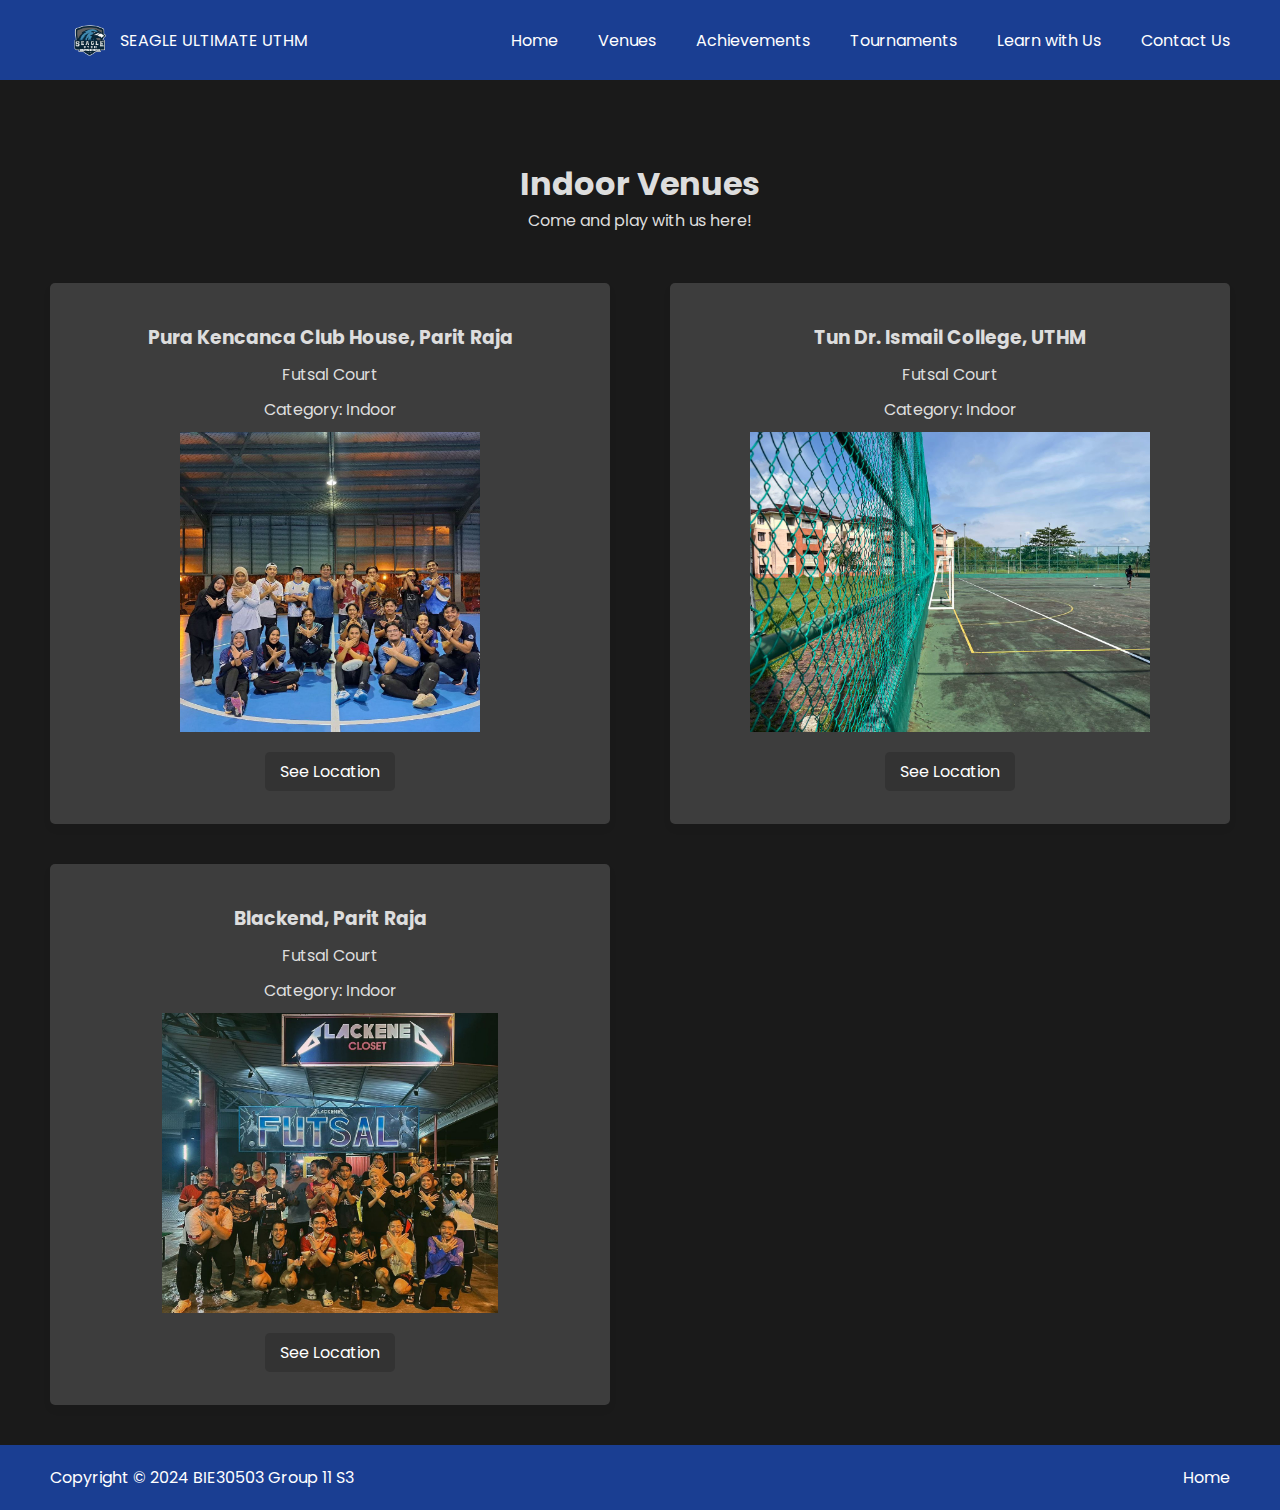
==== indoor-venues.html @ 0a4860de "last commit pls" ====
<!DOCTYPE html>
<html lang="en">
<head>
    <meta charset="UTF-8">
    <meta name="viewport" content="width=device-width, initial-scale=1.0">
    <link rel="icon" href="./img/seaglelogo-transparent.png" type="icon">
    <title>Variations - SEAGLE ULTIMATE UTHM</title>
    <link rel="stylesheet" href="styles.css">
</head>
<body>
    <header>
        <nav class="navbar">
          <div class="logo">
              <a href="index.html"><img src="./img/seaglelogo-transparent.png" alt="logo">SEAGLE ULTIMATE UTHM</a>
          </div>
          <input type="checkbox" id="menu-toggler">
          <label for="menu-toggler" id="hamburger-btn">
            <svg xmlns="http://www.w3.org/2000/svg" viewBox="0 0 24 24" fill="white" width="24px" height="24px">
              <path d="M0 0h24v24H0z" fill="none"/>
              <path d="M3 18h18v-2H3v2zm0-5h18V11H3v2zm0-7v2h18V6H3z"/>
            </svg>
          </label>
          <ul class="all-links">
            <li><a href="index.html#home">Home</a></li>
            <li class="dropdown">
                <a href="javascript:void(0)" class="dropbtn">Venues</a>
                <div class="dropdown-content">
                  <a href="indoor-venues.html">Indoor Venues</a>
                  <a href="outdoor-venues.html">Outdoor Venues</a>
                </div>
            </li>
            <li><a href="index.html#achievement">Achievements</a></li>
            <li><a href="index.html#tournament">Tournaments</a></li>
            <li class="dropdown">
              <a href="javascript:void(0)" class="dropbtn">Learn with Us</a>
              <div class="dropdown-content">
                <a href="variations.html">Variations</a>
                <a href="techniques.html">Techniques</a>
              </div>
            </li>
            <li><a href="#contact-us">Contact Us</a></li>
          </ul>
        </nav>
    </header>

    <section class="feed" id="venue">
        <h2>Indoor Venues</h2>
        <p>Come and play with us here!</p>
        
        <ul class="cards">
          <li class="card">
              <h3>Pura Kencanca Club House, Parit Raja</h3>
              <p>Futsal Court</p>
              <p>Category: Indoor</p>
              <img src="./img/pura.jpg" alt="Tournament Image"><br>
              <a href="https://maps.app.goo.gl/Jofxp5maDZ8dbUXm9" target="_blank">
                  <i class="fas fa-map-marker-alt"></i> See Location
              </a>
          </li>
          <li class="card">
              <h3>Tun Dr. Ismail College, UTHM</h3>
              <p>Futsal Court</p>
              <p>Category: Indoor</p>
              <img src="./img/tdicourt.jpg" alt="Tournament Image"><br>
              <a href="https://maps.app.goo.gl/nYAyyh8dUx27cYw66" target="_blank">
                  <i class="fas fa-map-marker-alt"></i> See Location
              </a>
          </li>
          <li class="card">
              <h3>Blackend, Parit Raja</h3>
              <p>Futsal Court</p>
              <p>Category: Indoor</p>
              <img src="./img/blackendsg.jpg" alt="Tournament Image"><br>
              <a href="https://maps.app.goo.gl/XMwUkt3y1E3FoQKe8" target="_blank">
                  <i class="fas fa-map-marker-alt"></i> See Location
              </a>
          </li>
        </ul>
      
      </section>
      <footer>
        <div>
          <span>Copyright © 2024 BIE30503 Group 11 S3</span>
          <span class="link">
              <a href="#">Home</a>
          </span>
        </div>
      </footer>
</body>
</html>
---- styles.css ----
@import url("https://fonts.googleapis.com/css2?family=Poppins:wght@200;300;400;500;600;700&display=swap");

* {
  margin: 0;
  padding: 0;
  box-sizing: border-box;
  font-family: "Poppins", sans-serif;
}

html {
  scroll-behavior: smooth;
}

body {
  background: #1a1a1a;
  padding-top: 80px;
  min-height: 100vh;
  display: flex;
  flex-direction: column;
}

.line {
  width: 100%;
  height: 1px;
  background-color: black;
  border: none;
}

header {
  position: fixed;
  top: 0;
  left: 0;
  z-index: 5;
  width: 100%;
  display: flex;
  justify-content: center;
  background: #1a3e92;
}

.navbar {
  display: flex;
  padding: 0 10px;
  max-width: 1200px;
  width: 100%;
  align-items: center;
  justify-content: space-between;
  height: 80px;
}

.navbar input#menu-toggler {
  display: none;
}

.navbar #hamburger-btn {
  cursor: pointer;
  display: none;
}

.navbar .all-links {
  display: flex;
  align-items: center;
}

.navbar .all-links li {
  position: relative;
  list-style: none;
}

.navbar .logo a {
  display: flex;
  align-items: center;
  margin-left: 0;
}

.logo img {
    max-height: 40px; /* Adjust the height of the logo as needed */
    margin-right: 10px;
    margin-left: 20px;
}

header a, footer a {
  margin-left: 40px;
  text-decoration: none;
  color: #fff;
  height: 100%;
  padding: 20px 0;
  display: inline-block;
}

header a:hover, footer a:hover {
  color: #ddd;
}

.navbar .all-links .profile-link {
  width: 40px;
  height: 40px;
  border-radius: 50%; /* Make it a circle */
  background-size: cover;
  background-repeat: no-repeat;
  background-position: center;
  margin-top: auto; /* Add margin to the top */
  margin-bottom: auto; /* Add margin to the bottom */
}

nav a.login-button {
  color: white;
  background-color: #0066ff;
  text-decoration: none;
  padding: 5px 20px;
  border: 1px solid white;
  border-radius: 10px;
}

nav a.login-button:hover {
  background-color: #555;
}

.homepage {
    position: relative;
}

.background-video {
  position: absolute;
  top: 0;
  left: 0;
  width: 100%;
  height: 100%;
  overflow: hidden;
}
  
.background-video img {
  width: 100%;
  height: 100%;
  object-fit: cover;
}
  
.homepage .content {
  position: relative;
  z-index: 1;
  display: flex;
  height: 100vh;
  align-items: center;
  justify-content: center;
  flex-direction: column;
}
  
.homepage .content h1 {
  font-size: 60px;
  font-weight: 700;
  margin-bottom: 0px;
  -webkit-text-stroke: 1px black;
  color: white;
  text-shadow:
    3px 3px 0 #000,
    -1px -1px 0 #000,  
     1px -1px 0 #000,
     -1px 1px 0 #000,
      1px 1px 0 #000;
}
  
.homepage .content .text {
  margin-bottom: 50px;
  font-size: 20px;
  font-weight: 700;
  text-align: center;
  -webkit-text-stroke: 1px black;
  color: white;
  text-shadow:
      3px 3px 0 #000,
     -1px -1px 0 #000,  
     1px -1px 0 #000,
     -1px 1px 0 #000,
      1px 1px 0 #000;
}
  
.feed {
  background-color: #1a1a1a;
  color: #ddd;
}

.fixture {
  background-color: #1a1a1a;
  color: #ddd;
}

.result {
  background-color: #1a1a1a;
  color: #ddd;
}

.about {
  background-color: #1a1a1a;
  color: #ddd;
}

.content a {
  color: #000;
  display: block;
  text-transform: uppercase;
  font-size: 18px;
  margin: 0 10px;
  padding: 10px 30px;
  border-radius: 5px;
  background: #fff;
  border: 2px solid #fff;
  transition: 0.4s ease;
  box-shadow: 0 10px 20px rgba(0, 0, 0, 0.3);
  text-decoration: none;
}

.content a:hover {
  color: #fff;
  background: #0066ff;
}

section {
  display: flex;
  align-items: center;
  flex-direction: column;
  padding: 80px 0 0;
}

section h2 {
  font-size: 2rem;
}

section > p {
  text-align: center;
}

section .cards {
  display: flex;
  flex-wrap: wrap;
  max-width: 1200px;
  margin-top: 50px;
  padding: 0 10px;
  justify-content: space-between;
}

.result .cards {
  display: flex;
  flex-wrap: wrap;
  max-width: 1200px;
  margin-top: 50px;
  padding: 0 10px;
  justify-content: space-between;
}

.about {
  margin: 0 auto;
  max-width: 1200px;
  margin-bottom: 50px;
}

.about .company-info {
  margin-top: 30px;
}

.about h3 {
  margin: 30px 0 10px;
  padding: 0 10px;
}

.about p {
  padding: 0 10px;
}

.about .team {
  text-align: left;
  width: 100%;
  padding: 0 10px;
  margin-bottom: 30px;
}

.about .team h3{
  text-align: left;
  padding-left: 0;
}

.about .team ul {
  padding-left: 20px;
}

section .cards .card {
  background: #b3b3b33a;
  padding: 40px 15px;
  list-style: none;
  border-radius: 5px;
  box-shadow: 0px 5px 10px rgba(0, 0, 0, 0.04);
  margin-bottom: 40px;
  width: calc(100% / 2 - 30px);
  text-align: center;
}



.fixture .cards .card {
  min-width: 350px;
  width: calc(100% / 3 - 30px);
  margin-bottom: 40px;
  padding: 40px 15px;
}

.result .cards .card {
  padding: 0 0 0px;
  width: max-content;
}

.feed .card img {
  max-width: 100%;
  height: 300px;
  width: auto;
  margin-bottom: 20px;
  object-fit: cover;
}

.result .card img {
  width: 100%;
  padding-bottom: 0px;
  aspect-ratio: 16 / 9;
  object-fit: cover;
  border-radius: 7px;
}

.cards .card a {
  background-color: #333;
  color: white;
  padding: 8px 15px;
  text-decoration: none;
  border-radius: 5px;
  margin-top: 10px;
  transition: background-color 0.3s;
}

.cards .card a:hover {
  background-color: #0066ff;
  color: #000;
}

.isDisabled {
  color: currentColor;
  cursor: not-allowed;
  opacity: 0.5;
  text-decoration: none;
}

.cards .card h3 {
  margin-bottom: 10px;
}

.cards .card p {
  padding: 0 15px;
  margin-top: 5px;
  margin-bottom: 10px;
}

.cards .card ul {
  list-style-position: inside;
}

.about .row {
  padding: 0 10px;
}

footer {
  margin-top: auto;
  width: 100%;
  display: flex;
  justify-content: center;
  background: #1a3e92;
  padding: 20px 0;
}

footer div {
  padding: 0 10px;
  max-width: 1200px;
  width: 100%;
  display: flex;
  justify-content: space-between;
}

footer span {
  color: #fff;
}

footer a {
  padding: 0;
}

@media screen and (max-width: 860px) {
  .navbar .all-links {
    position: fixed;
    left: -100%;
    width: 300px;
    display: block;
    height: 100vh;
    top: 75px;
    background: #333;
    transition: left 0.3s ease;
  }

  .navbar #menu-toggler:checked~.all-links {
    left: 0;
  }

  .navbar .all-links li {
    font-size: 18px;
  }

  .navbar #hamburger-btn {
    display: block;
  }

  section > p {
    text-align: center;
  }

  section .cards .card {
    width: calc(100% / 2 - 15px);
    margin-bottom: 30px;
  }

  .homepage .content h1 {
    font-size: 40px;
    font-weight: 700;
    margin-bottom: 10px;
  }

  .homepage .content .text {
    font-size: 17px;
  }

  .content a {
    font-size: 17px;
    padding: 9px 20px;
  }

  .contact .row {
    flex-direction: column;
  }

  .contact .row .col {
    width: 100%;
  }

  .contact .row .col:last-child {
    margin-top: 40px;
  }

  footer a {
    height: 0;
  }
}

@media screen and (max-width: 560px) {
  section .cards .card {
    width: 100%;
    margin-bottom: 30px;
  }
}

* {box-sizing:border-box}

/* Slideshow container */
.slideshow-container {
  max-width: 1000px;
  position: relative;
  margin: auto;
}

/* Hide the images by default */
.mySlides {
  display: none;
}

/* Next & previous buttons */
.prev, .next {
  cursor: pointer;
  position: absolute;
  top: 50%;
  width: auto;
  margin-top: -22px;
  padding: 16px;
  color: white;
  font-weight: bold;
  font-size: 18px;
  transition: 0.6s ease;
  border-radius: 0 3px 3px 0;
  user-select: none;
}

/* Position the "next button" to the right */
.next {
  right: 0;
  border-radius: 3px 0 0 3px;
}

/* On hover, add a black background color with a little bit see-through */
.prev:hover, .next:hover {
  background-color: rgba(0,0,0,0.8);
}

/* Caption text */
.textgallery {
  color: #f2f2f2;
  font-size: 15px;
  padding: 8px 12px;
  position: absolute;
  bottom: 8px;
  width: 100%;
  text-align: center;
}

/* Number text (1/3 etc) */
.numbertext {
  color: #f2f2f2;
  font-size: 12px;
  padding: 8px 12px;
  position: absolute;
  top: 0;
}

/* The dots/bullets/indicators */
.dot {
  cursor: pointer;
  height: 15px;
  width: 15px;
  margin: 0 2px;
  background-color: #bbb;
  border-radius: 50%;
  display: inline-block;
  transition: background-color 0.6s ease;
}

.active, .dot:hover {
  background-color: #717171;
}

/* Fading animation */
.fade {
  animation-name: fade;
  animation-duration: 1.5s;
}

@keyframes fade {
  from {opacity: .4}
  to {opacity: 1}
}

/* Dropdown container */
.dropdown {
  position: relative;
  display: inline-block;
}

/* Dropdown content (hidden by default) */
.dropdown-content {
  display: none;
  position: absolute;
  background-color: #f9f9f9;
  min-width: 160px;
  box-shadow: 0px 8px 16px 0px rgba(0,0,0,0.2);
  z-index: 1;
}

/* Links inside the dropdown */
.dropdown-content a {
  color: black;
  padding: 12px 16px;
  text-decoration: none;
  display: block;
}

/* Change color of dropdown links on hover */
.dropdown-content a:hover {
  background-color: #f1f1f1;
  color: #0066ff;
}

/* Show the dropdown menu on hover */
.dropdown:hover .dropdown-content {
  display: block;
}

/* Show the dropdown menu on click */
.show {
  display: block;
}
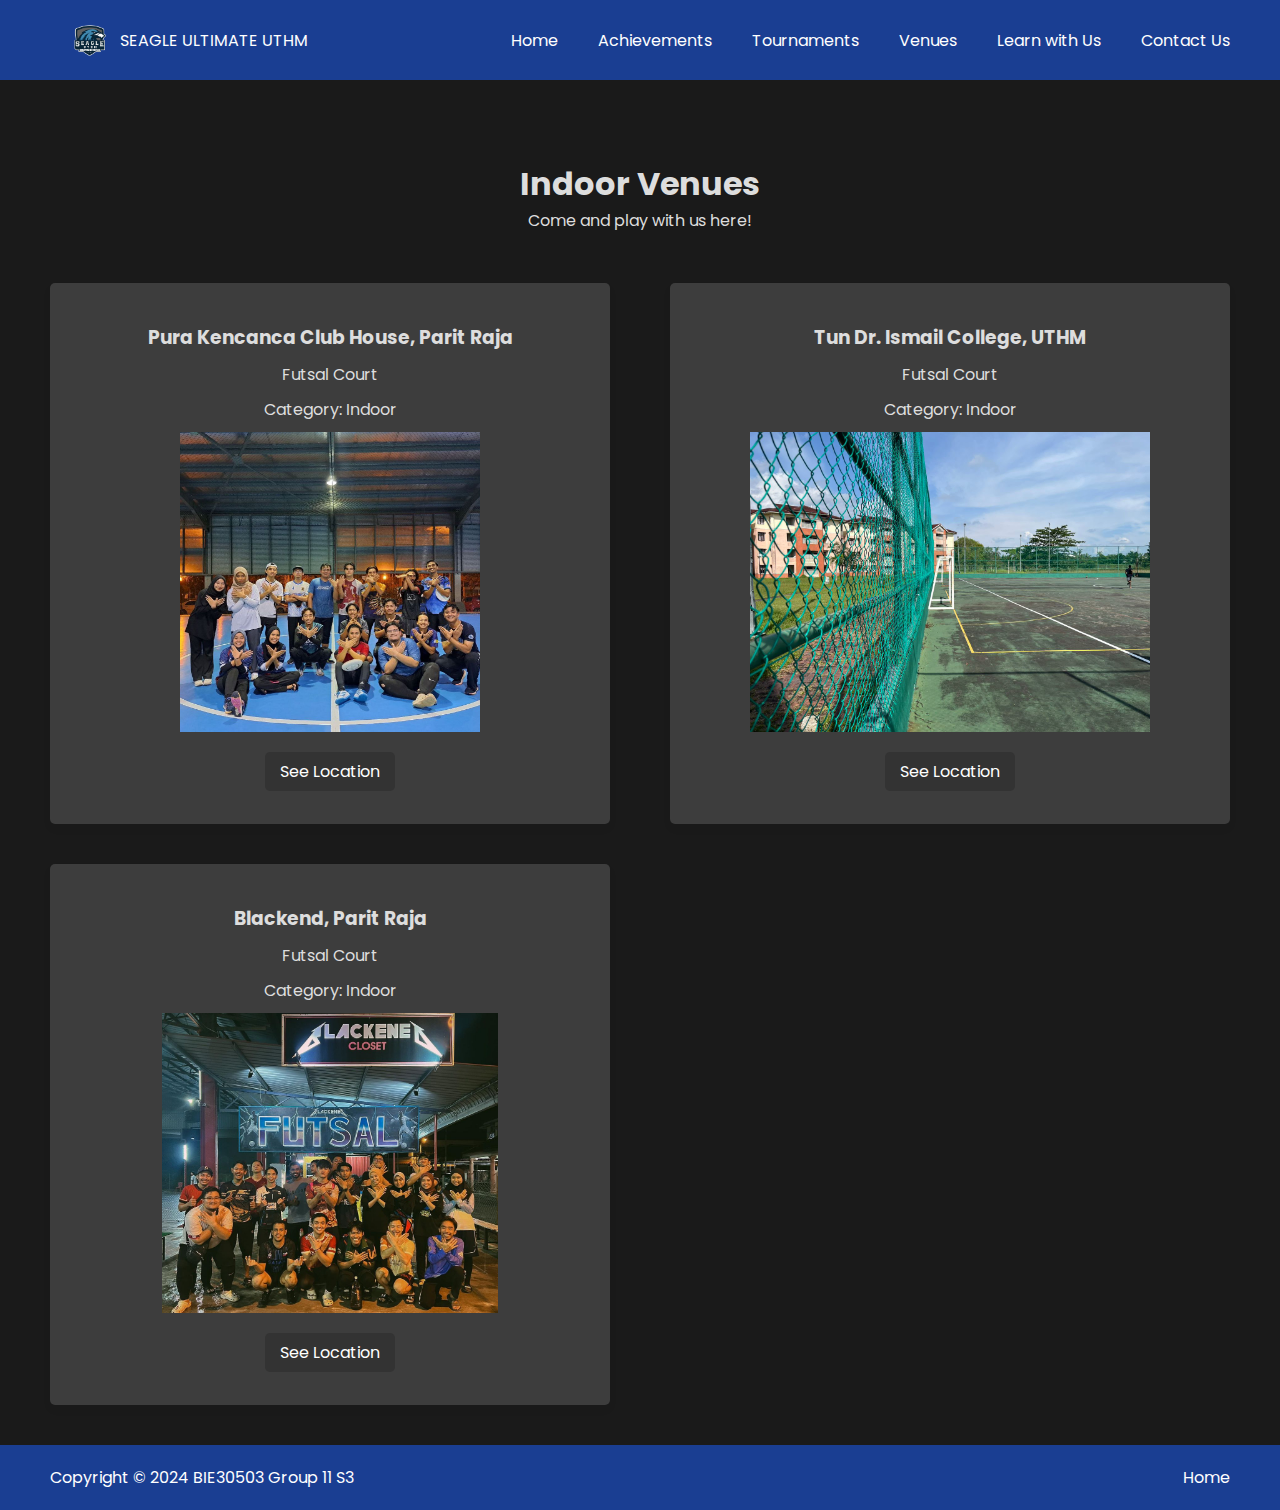
==== commit a9009ea7: "change susunan navbar" ====
--- a/indoor-venues.html
+++ b/indoor-venues.html
@@ -22,6 +22,8 @@
           </label>
           <ul class="all-links">
             <li><a href="index.html#home">Home</a></li>
+            <li><a href="index.html#achievement">Achievements</a></li>
+            <li><a href="index.html#tournament">Tournaments</a></li>
             <li class="dropdown">
                 <a href="javascript:void(0)" class="dropbtn">Venues</a>
                 <div class="dropdown-content">
@@ -29,8 +31,6 @@
                   <a href="outdoor-venues.html">Outdoor Venues</a>
                 </div>
             </li>
-            <li><a href="index.html#achievement">Achievements</a></li>
-            <li><a href="index.html#tournament">Tournaments</a></li>
             <li class="dropdown">
               <a href="javascript:void(0)" class="dropbtn">Learn with Us</a>
               <div class="dropdown-content">
@@ -38,7 +38,7 @@
                 <a href="techniques.html">Techniques</a>
               </div>
             </li>
-            <li><a href="#contact-us">Contact Us</a></li>
+            <li><a href="index.html#contact-us">Contact Us</a></li>
           </ul>
         </nav>
     </header>
